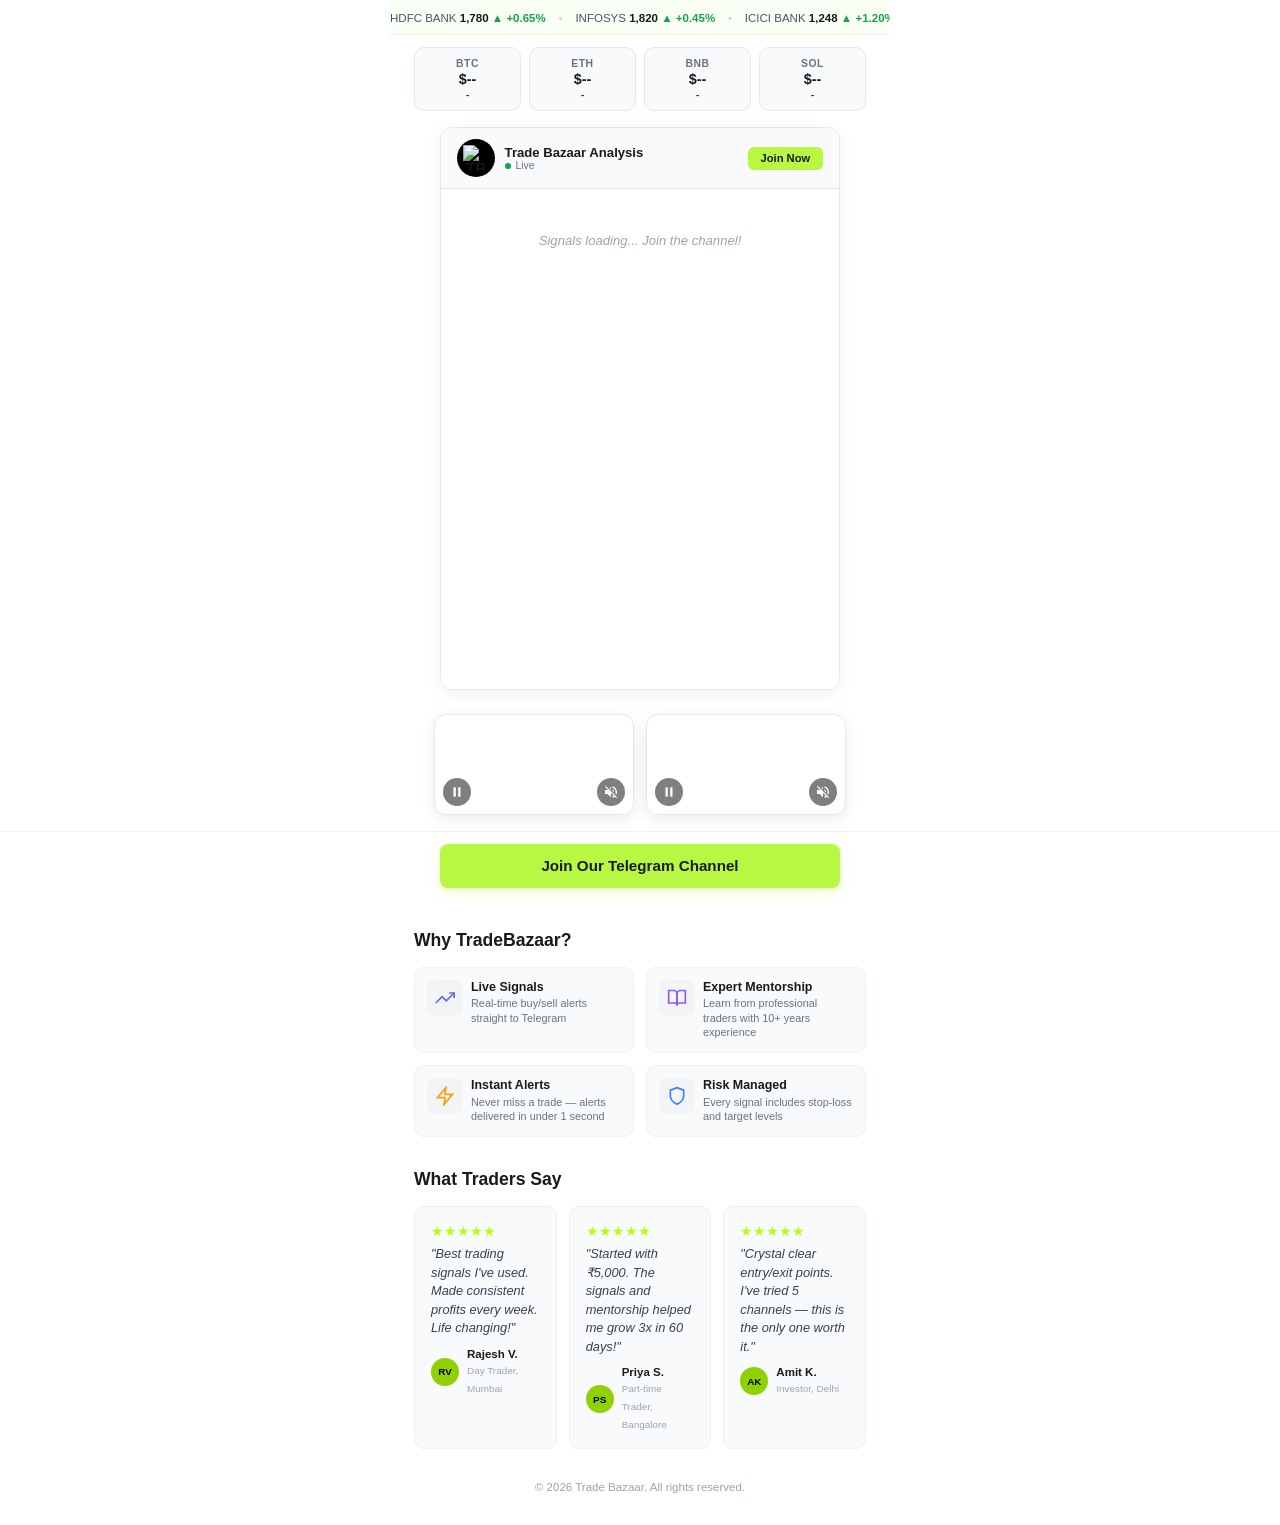
==== frontend/index.html @ 6f35ebca "Speed up ticker, add price flash animation, add video pause/resume buttons" ====
<!DOCTYPE html>
<html lang="en">
<head>
    <meta charset="UTF-8">
    <meta name="viewport" content="width=device-width, initial-scale=1.0">
    <title>Trade Bazaar - Join Telegram</title>
    <link rel="stylesheet" href="styles.css">
</head>
<body>
    <div class="container">
        <header></header>

        <main>
            <!-- Marquee -->
            <div class="scroll-banner">
                <div class="scroll-text">
                    <span class="stock-item">HDFC BANK <span class="stock-val">1,780</span> <span class="stock-up">▲ +0.65%</span></span>
                    <span class="stock-sep">•</span>
                    <span class="stock-item">INFOSYS <span class="stock-val">1,820</span> <span class="stock-up">▲ +0.45%</span></span>
                    <span class="stock-sep">•</span>
                    <span class="stock-item">ICICI BANK <span class="stock-val">1,248</span> <span class="stock-up">▲ +1.20%</span></span>
                    <span class="stock-sep">•</span>
                    <span class="stock-item">WIPRO <span class="stock-val">560</span> <span class="stock-down">▼ -0.15%</span></span>
                    <span class="stock-sep">•</span>
                    <span class="stock-item">BANK NIFTY <span class="stock-val">52,400</span> <span class="stock-up">▲ +0.95%</span></span>
                    <span class="stock-sep">•</span>
                    <span class="stock-item">SENSEX <span class="stock-val">81,200</span> <span class="stock-up">▲ +1.10%</span></span>
                    <span class="stock-sep">•</span>
                    <span class="stock-item">HDFC BANK <span class="stock-val">1,780</span> <span class="stock-up">▲ +0.65%</span></span>
                    <span class="stock-sep">•</span>
                    <span class="stock-item">INFOSYS <span class="stock-val">1,820</span> <span class="stock-up">▲ +0.45%</span></span>
                    <span class="stock-sep">•</span>
                    <span class="stock-item">ICICI BANK <span class="stock-val">1,248</span> <span class="stock-up">▲ +1.20%</span></span>
                    <span class="stock-sep">•</span>
                    <span class="stock-item">WIPRO <span class="stock-val">560</span> <span class="stock-down">▼ -0.15%</span></span>
                    <span class="stock-sep">•</span>
                </div>
            </div>

            <!-- Crypto Ticker Cards -->
            <div class="crypto-grid">
                <div class="crypto-card">
                    <span class="crypto-name">BTC</span>
                    <span class="crypto-price" id="crypto-btc">$--</span>
                    <span class="crypto-change" id="crypto-btc-change">-</span>
                </div>
                <div class="crypto-card">
                    <span class="crypto-name">ETH</span>
                    <span class="crypto-price" id="crypto-eth">$--</span>
                    <span class="crypto-change" id="crypto-eth-change">-</span>
                </div>
                <div class="crypto-card">
                    <span class="crypto-name">BNB</span>
                    <span class="crypto-price" id="crypto-bnb">$--</span>
                    <span class="crypto-change" id="crypto-bnb-change">-</span>
                </div>
                <div class="crypto-card">
                    <span class="crypto-name">SOL</span>
                    <span class="crypto-price" id="crypto-sol">$--</span>
                    <span class="crypto-change" id="crypto-sol-change">-</span>
                </div>
            </div>

            <!-- Telegram Channel Feed -->
            <section class="channel-feed" id="channel-feed">
                <div class="feed-header">
                    <div class="feed-avatar"><img src="logo.png" alt="TB" class="feed-avatar-img"></div>
                    <div class="feed-info">
                        <div class="feed-name">Trade Bazaar Analysis</div>
                        <div class="feed-status"><span class="live-dot"></span> Live</div>
                    </div>
                    <a href="#" class="chat-join-btn" id="chat-join-btn">Join Now</a>
                </div>
                <div class="feed-body" id="feed-body">
                    <div class="chat-loading">Loading signals...</div>
                </div>
            </section>

            <!-- Video Previews - Side by Side -->
            <div class="video-section">
                <div class="video-container" id="video-container">
                    <div class="video-wrapper">
                        <video autoplay muted loop playsinline class="ads-video" id="ads-video">
                            <source src="AdsReel.mp4" type="video/mp4">
                        </video>
                        <div class="video-play-btn" id="play-btn">
                            <svg id="pause-icon" viewBox="0 0 24 24" fill="white"><rect x="6" y="4" width="4" height="16"/><rect x="14" y="4" width="4" height="16"/></svg>
                            <svg id="play-icon" viewBox="0 0 24 24" fill="white" style="display:none"><polygon points="5,3 19,12 5,21"/></svg>
                        </div>
                        <div class="video-mute-btn" id="mute-btn">
                            <svg id="mute-icon" viewBox="0 0 24 24" fill="white"><path d="M16.5 12c0-1.77-1.02-3.29-2.5-4.03v2.21l2.45 2.45c.03-.2.05-.41.05-.63zm2.5 0c0 .94-.2 1.82-.54 2.64l1.51 1.51C20.63 14.91 21 13.5 21 12c0-4.28-2.99-7.86-7-8.77v2.06c2.89.86 5 3.54 5 6.71zM4.27 3L3 4.27 7.73 9H3v6h4l5 5v-6.73l4.25 4.25c-.67.52-1.42.93-2.25 1.18v2.06c1.38-.31 2.63-.95 3.69-1.81L19.73 21 21 19.73l-9-9L4.27 3zM12 4L9.91 6.09 12 8.18V4z"/></svg>
                            <svg id="unmute-icon" viewBox="0 0 24 24" fill="white" style="display:none"><path d="M3 9v6h4l5 5V4L7 9H3zm13.5 3c0-1.77-1.02-3.29-2.5-4.03v8.05c1.48-.73 2.5-2.25 2.5-4.02zM14 3.23v2.06c2.89.86 5 3.54 5 6.71s-2.11 5.85-5 6.71v2.06c4.01-.91 7-4.49 7-8.77s-2.99-7.86-7-8.77z"/></svg>
                        </div>
                    </div>
                </div>
                <div class="video-container">
                    <div class="video-wrapper">
                        <video autoplay muted loop playsinline class="ads-video" id="ads-video-2">
                            <source src="AdsReel1.mp4" type="video/mp4">
                        </video>
                        <div class="video-play-btn" id="play-btn-2">
                            <svg id="pause-icon-2" viewBox="0 0 24 24" fill="white"><rect x="6" y="4" width="4" height="16"/><rect x="14" y="4" width="4" height="16"/></svg>
                            <svg id="play-icon-2" viewBox="0 0 24 24" fill="white" style="display:none"><polygon points="5,3 19,12 5,21"/></svg>
                        </div>
                        <div class="video-mute-btn" id="mute-btn-2">
                            <svg id="mute-icon-2" viewBox="0 0 24 24" fill="white"><path d="M16.5 12c0-1.77-1.02-3.29-2.5-4.03v2.21l2.45 2.45c.03-.2.05-.41.05-.63zm2.5 0c0 .94-.2 1.82-.54 2.64l1.51 1.51C20.63 14.91 21 13.5 21 12c0-4.28-2.99-7.86-7-8.77v2.06c2.89.86 5 3.54 5 6.71zM4.27 3L3 4.27 7.73 9H3v6h4l5 5v-6.73l4.25 4.25c-.67.52-1.42.93-2.25 1.18v2.06c1.38-.31 2.63-.95 3.69-1.81L19.73 21 21 19.73l-9-9L4.27 3zM12 4L9.91 6.09 12 8.18V4z"/></svg>
                            <svg id="unmute-icon-2" viewBox="0 0 24 24" fill="white" style="display:none"><path d="M3 9v6h4l5 5V4L7 9H3zm13.5 3c0-1.77-1.02-3.29-2.5-4.03v8.05c1.48-.73 2.5-2.25 2.5-4.02zM14 3.23v2.06c2.89.86 5 3.54 5 6.71s-2.11 5.85-5 6.71v2.06c4.01-.91 7-4.49 7-8.77s-2.99-7.86-7-8.77z"/></svg>
                        </div>
                    </div>
                </div>
            </div>

            <!-- Stats Banner -->
            <section class="stats-banner">
                <div class="stat-item">
                    <span class="stat-value">50K+</span>
                    <span class="stat-label">Active Traders</span>
                </div>
                <div class="stat-item">
                    <span class="stat-value">4.9★</span>
                    <span class="stat-label">Community Rating</span>
                </div>
                <div class="stat-item">
                    <span class="stat-value">2 Min</span>
                    <span class="stat-label">To Get Started</span>
                </div>
                <div class="stat-item">
                    <span class="stat-value">24/7</span>
                    <span class="stat-label">Live Signals</span>
                </div>
            </section>

            <!-- Why TradeBazaar -->
            <section class="why-section">
                <h3 class="section-title">Why TradeBazaar?</h3>
                <div class="features-grid">
                    <div class="feature-item">
                        <span class="feature-icon"><svg width="20" height="20" viewBox="0 0 24 24" fill="none" stroke="#6366f1" stroke-width="2"><polyline points="23 6 13.5 15.5 8.5 10.5 1 18"/><polyline points="17 6 23 6 23 12"/></svg></span>
                        <div>
                            <strong>Live Signals</strong>
                            <p>Real-time buy/sell alerts straight to Telegram</p>
                        </div>
                    </div>
                    <div class="feature-item">
                        <span class="feature-icon"><svg width="20" height="20" viewBox="0 0 24 24" fill="none" stroke="#8b5cf6" stroke-width="2"><path d="M2 3h6a4 4 0 0 1 4 4v14a3 3 0 0 0-3-3H2z"/><path d="M22 3h-6a4 4 0 0 0-4 4v14a3 3 0 0 1 3-3h7z"/></svg></span>
                        <div>
                            <strong>Expert Mentorship</strong>
                            <p>Learn from professional traders with 10+ years experience</p>
                        </div>
                    </div>
                    <div class="feature-item">
                        <span class="feature-icon"><svg width="20" height="20" viewBox="0 0 24 24" fill="none" stroke="#f59e0b" stroke-width="2"><polygon points="13 2 3 14 12 14 11 22 21 10 12 10 13 2"/></svg></span>
                        <div>
                            <strong>Instant Alerts</strong>
                            <p>Never miss a trade — alerts delivered in under 1 second</p>
                        </div>
                    </div>
                    <div class="feature-item">
                        <span class="feature-icon"><svg width="20" height="20" viewBox="0 0 24 24" fill="none" stroke="#3b82f6" stroke-width="2"><path d="M12 22s8-4 8-10V5l-8-3-8 3v7c0 6 8 10 8 10z"/></svg></span>
                        <div>
                            <strong>Risk Managed</strong>
                            <p>Every signal includes stop-loss and target levels</p>
                        </div>
                    </div>
                </div>
            </section>

            <!-- What Traders Say -->
            <section class="testimonials-section">
                <h3 class="section-title">What Traders Say</h3>
                <div class="testimonials-grid">
                    <div class="testimonial-card">
                        <div class="testimonial-stars">★★★★★</div>
                        <p class="testimonial-text">"Best trading signals I've used. Made consistent profits every week. Life changing!"</p>
                        <div class="testimonial-author">
                            <span class="author-avatar" style="background:#8FD102;">RV</span>
                            <div>
                                <strong>Rajesh V.</strong>
                                <span>Day Trader, Mumbai</span>
                            </div>
                        </div>
                    </div>
                    <div class="testimonial-card">
                        <div class="testimonial-stars">★★★★★</div>
                        <p class="testimonial-text">"Started with ₹5,000. The signals and mentorship helped me grow 3x in 60 days!"</p>
                        <div class="testimonial-author">
                            <span class="author-avatar" style="background:#8FD102;">PS</span>
                            <div>
                                <strong>Priya S.</strong>
                                <span>Part-time Trader, Bangalore</span>
                            </div>
                        </div>
                    </div>
                    <div class="testimonial-card">
                        <div class="testimonial-stars">★★★★★</div>
                        <p class="testimonial-text">"Crystal clear entry/exit points. I've tried 5 channels — this is the only one worth it."</p>
                        <div class="testimonial-author">
                            <span class="author-avatar" style="background:#8FD102;">AK</span>
                            <div>
                                <strong>Amit K.</strong>
                                <span>Investor, Delhi</span>
                            </div>
                        </div>
                    </div>
                </div>
            </section>
            <!-- Second Join Button - removed from flow, now sticky below -->
        </main>

        <footer>
            <p>&copy; 2026 Trade Bazaar. All rights reserved.</p>
        </footer>
    </div>

    <!-- Sticky Join Button -->
    <div class="sticky-join">
        <a href="#" id="telegram-btn" class="btn btn-primary btn-full">
            Join Our Telegram Channel
        </a>
    </div>
        </footer>
    </div>

    <script src="tracking.js"></script>
    <script>
        // --- Video Mute/Unmute & Play/Pause ---
        (function() {
            function setupVideo(videoId, btnId, muteIconId, unmuteIconId, playBtnId, pauseIconId, playIconId) {
                var video = document.getElementById(videoId);
                var muteBtn = document.getElementById(btnId);
                var muteIcon = document.getElementById(muteIconId);
                var unmuteIcon = document.getElementById(unmuteIconId);
                var playBtn = document.getElementById(playBtnId);
                var pauseIcon = document.getElementById(pauseIconId);
                var playIcon = document.getElementById(playIconId);
                if (!video || !muteBtn || !playBtn) return;

                // Mute toggle
                function toggleMute() {
                    if (video.muted) { video.muted = false; video.volume = 1; muteIcon.style.display = 'none'; unmuteIcon.style.display = 'block'; }
                    else { video.muted = true; muteIcon.style.display = 'block'; unmuteIcon.style.display = 'none'; }
                }
                muteBtn.addEventListener('click', function(e) { e.stopPropagation(); toggleMute(); });

                // Play/Pause toggle
                function togglePlay() {
                    if (video.paused) { video.play(); pauseIcon.style.display = 'block'; playIcon.style.display = 'none'; }
                    else { video.pause(); pauseIcon.style.display = 'none'; playIcon.style.display = 'block'; }
                }
                playBtn.addEventListener('click', function(e) { e.stopPropagation(); togglePlay(); });
                video.addEventListener('click', togglePlay);
            }
            setupVideo('ads-video', 'mute-btn', 'mute-icon', 'unmute-icon', 'play-btn', 'pause-icon', 'play-icon');
            setupVideo('ads-video-2', 'mute-btn-2', 'mute-icon-2', 'unmute-icon-2', 'play-btn-2', 'pause-icon-2', 'play-icon-2');
        })();

        // --- Wire buttons ---
        (function() {
            var TELEGRAM_URL = 'https://t.me/bvlLIuR9HlNiMTI1';
            var chatJoin = document.getElementById('chat-join-btn');
            if (chatJoin) {
                chatJoin.addEventListener('click', function(e) {
                    e.preventDefault();
                    // Track as telegram click
                    var visitorId = document.cookie.match(/visitor_id=([^;]*)/);
                    visitorId = visitorId ? decodeURIComponent(visitorId[1]) : 'unknown';
                    var blob = new Blob([JSON.stringify({
                        visitorId: visitorId,
                        eventType: 'telegram_channel_click',
                        eventData: JSON.stringify({ source: 'join_now_btn' }),
                        pageUrl: window.location.pathname,
                        timestamp: new Date().toISOString()
                    })], { type: 'application/json' });
                    navigator.sendBeacon('/api/track/event', blob);
                    setTimeout(function() { window.location.href = TELEGRAM_URL; }, 150);
                });
            }
        })();

        // --- Crypto Prices (poll every 3s for faster updates) ---
        (function() {
            var prevPrices = {};
            function fetchPrices() {
                fetch('https://api.binance.com/api/v3/ticker/24hr?symbols=["BTCUSDT","ETHUSDT","BNBUSDT","SOLUSDT"]')
                    .then(function(r) { return r.json(); })
                    .then(function(data) {
                        var map = { 'BTCUSDT': 'crypto-btc', 'ETHUSDT': 'crypto-eth', 'BNBUSDT': 'crypto-bnb', 'SOLUSDT': 'crypto-sol' };
                        data.forEach(function(item) {
                            var id = map[item.symbol];
                            if (!id) return;
                            var price = parseFloat(item.lastPrice);
                            var change = parseFloat(item.priceChangePercent);
                            var priceEl = document.getElementById(id);
                            var formatted = '$' + price.toLocaleString('en-US', {maximumFractionDigits: 2});

                            // Flash effect on value change
                            if (prevPrices[id] && prevPrices[id] !== formatted) {
                                priceEl.classList.add('price-flash');
                                setTimeout(function() { priceEl.classList.remove('price-flash'); }, 600);
                            }
                            prevPrices[id] = formatted;
                            priceEl.textContent = formatted;

                            var changeEl = document.getElementById(id + '-change');
                            changeEl.textContent = (change >= 0 ? '+' : '') + change.toFixed(2) + '%';
                            changeEl.className = 'crypto-change ' + (change >= 0 ? 'up' : 'down');
                        });
                    }).catch(function(){});
            }
            fetchPrices();
            setInterval(fetchPrices, 3000);
        })();

        // --- Telegram Channel Feed ---
        (function() {
            fetch('/api/channel/messages?count=15')
                .then(function(r) { return r.json(); })
                .then(function(msgs) {
                    var body = document.getElementById('feed-body');
                    if (!msgs || msgs.length === 0) {
                        body.innerHTML = '<div class="chat-loading">Signals loading... Join the channel!</div>';
                        return;
                    }
                    msgs.sort(function(a, b) { return a.messageId - b.messageId; });
                    // Filter out empty messages
                    msgs = msgs.filter(function(m) { return m.text || m.photoUrl; });
                    body.innerHTML = msgs.map(function(m) {
                        var d = new Date(m.date);
                        var hours = String(d.getHours()).padStart(2, '0');
                        var mins = String(d.getMinutes()).padStart(2, '0');
                        var day = String(d.getDate()).padStart(2, '0');
                        var month = String(d.getMonth() + 1).padStart(2, '0');
                        var year = String(d.getFullYear()).slice(-2);
                        var timeStr = day + '/' + month + '/' + year;

                        var content = '';
                        // Image
                        if (m.photoUrl && !m.photoUrl.startsWith('video:')) {
                            content += '<img src="' + m.photoUrl + '" class="feed-img">';
                        }
                        // Video
                        if (m.photoUrl && m.photoUrl.startsWith('video:')) {
                            var vUrl = m.photoUrl.substring(6);
                            content += '<div class="feed-video-wrap"><video src="' + vUrl + '" class="feed-video" playsinline muted loop></video><button class="feed-play-btn" data-playing="false">▶</button></div>';
                        }
                        // Text
                        if (m.text) {
                            content += '<div class="feed-text">' + escapeHtml(m.text) + '</div>';
                        }
                        if (!content) content = '<div class="feed-text">[Media]</div>';

                        return '<div class="feed-card">' + content + '<div class="feed-meta"><span class="feed-time">' + timeStr + '</span></div></div>';
                    }).join('');
                    body.scrollTop = body.scrollHeight;

                    // Wire video play buttons
                    body.querySelectorAll('.feed-play-btn').forEach(function(btn) {
                        btn.addEventListener('click', function() {
                            var video = btn.closest('.feed-video-wrap').querySelector('video');
                            if (btn.dataset.playing === 'false') { video.play(); btn.textContent = '⏸'; btn.dataset.playing = 'true'; }
                            else { video.pause(); btn.textContent = '▶'; btn.dataset.playing = 'false'; }
                        });
                    });
                })
                .catch(function() {
                    document.getElementById('feed-body').innerHTML = '<div class="chat-loading">Signals loading... Join the channel!</div>';
                });

            function escapeHtml(str) { var d = document.createElement('div'); d.textContent = str; return d.innerHTML; }
        })();
    </script>
</body>
</html>
---- frontend/styles.css ----
* { margin: 0; padding: 0; box-sizing: border-box; }

body {
    font-family: -apple-system, BlinkMacSystemFont, 'Segoe UI', Roboto, sans-serif;
    background: #ffffff;
    min-height: 100vh;
    display: flex;
    justify-content: center;
    color: #1a1a1a;
}

.container {
    text-align: center;
    padding: 0 1.5rem 2rem;
    max-width: 500px;
    width: 100%;
}

header {
    text-align: left;
    margin-bottom: 0;
}

.logo { height: 36px; width: auto; }

/* Marquee */
.scroll-banner {
    margin: 0 -1.5rem 0.75rem;
    padding: 0.5rem 0;
    background: #fafff5;
    border-bottom: 1px solid #edf5e0;
    overflow: hidden;
    white-space: nowrap;
}
.scroll-text { display: inline-block; font-size: 0.72rem; animation: scrollText 10s linear infinite; }
.stock-item { color: #4a5568; font-weight: 500; }
.stock-val { color: #1a1a1a; font-weight: 700; }
.stock-up { color: #16a34a; font-weight: 600; }
.stock-down { color: #dc2626; font-weight: 600; }
.stock-sep { color: #d1d5db; margin: 0 0.6rem; }
@keyframes scrollText { 0% { transform: translateX(0); } 100% { transform: translateX(-50%); } }

/* Crypto Grid */
.crypto-grid {
    display: grid;
    grid-template-columns: repeat(4, 1fr);
    gap: 0.5rem;
    margin-bottom: 1rem;
}

.crypto-card {
    background: #f9fafb;
    border: 1px solid #e5e7eb;
    border-radius: 10px;
    padding: 0.6rem 0.4rem;
    text-align: center;
    transition: border-color 0.2s;
}

.crypto-card:hover { border-color: #b8f742; }

.crypto-name {
    display: block;
    font-size: 0.65rem;
    font-weight: 600;
    color: #6b7280;
    text-transform: uppercase;
    letter-spacing: 0.5px;
}

.crypto-price {
    display: block;
    font-size: 0.9rem;
    font-weight: 700;
    color: #1a1a1a;
    margin: 0.15rem 0;
    transition: color 0.2s, transform 0.2s;
}

.crypto-change {
    display: block;
    font-size: 0.6rem;
    font-weight: 600;
}
.crypto-change.up { color: #16a34a; }
.crypto-change.down { color: #dc2626; }

/* Price flash animation on update */
@keyframes priceFlash {
    0% { transform: scale(1); }
    30% { transform: scale(1.12); color: #b8f742; }
    100% { transform: scale(1); }
}
.price-flash { animation: priceFlash 0.5s ease-out; }

/* Hero */
.hero { margin: 0.75rem 0; }
.hero h2 { font-size: 1.4rem; color: #1a1a1a; font-weight: 700; }

/* Live dot */
.live-dot { width: 6px; height: 6px; background: #16a34a; border-radius: 50%; display: inline-block; animation: pulse 1.5s infinite; }
@keyframes pulse { 0%, 100% { opacity: 1; } 50% { opacity: 0.3; } }

/* News Section */
.news-section {
    margin: 1.5rem auto;
    max-width: 400px;
}

.news-header {
    display: flex;
    align-items: center;
    gap: 0.5rem;
    margin-bottom: 0.75rem;
}

.news-rating {
    font-size: 0.85rem;
    font-weight: 700;
    color: #1a1a1a;
    flex: 1;
}

.news-nav {
    display: flex;
    gap: 0.4rem;
}

.news-nav-btn {
    width: 32px;
    height: 32px;
    border-radius: 50%;
    border: 1px solid #e5e7eb;
    background: #fff;
    font-size: 1.2rem;
    color: #4a5568;
    cursor: pointer;
    display: flex;
    align-items: center;
    justify-content: center;
    transition: border-color 0.2s;
}

.news-nav-btn:hover {
    border-color: #b8f742;
}

.news-card {
    background: #fff;
    border: 1px solid #e5e7eb;
    border-radius: 12px;
    padding: 1.25rem;
    box-shadow: 0 2px 12px rgba(0,0,0,0.04);
    min-height: 140px;
    display: flex;
    align-items: center;
}

.news-card-content {
    text-align: left;
    width: 100%;
}

.news-stars {
    color: #B6FF14;
    font-size: 1.1rem;
    margin-bottom: 0.2rem;
}

.news-label {
    font-size: 0.65rem;
    color: #6b7280;
    margin-bottom: 0.5rem;
}

.news-headline {
    font-size: 0.95rem;
    font-weight: 700;
    color: #1a1a1a;
    line-height: 1.4;
    margin-bottom: 0.5rem;
}

.news-source {
    font-size: 0.78rem;
    color: #6b7280;
}

/* Channel Feed */
.channel-feed {
    margin: 1rem auto;
    max-width: 400px;
    border: 1px solid #e5e7eb;
    border-radius: 12px;
    overflow: hidden;
    box-shadow: 0 4px 16px rgba(0,0,0,0.06);
}

.feed-header {
    display: flex;
    align-items: center;
    gap: 0.6rem;
    padding: 0.7rem 1rem;
    background: #f9fafb;
    border-bottom: 1px solid #e5e7eb;
}

.feed-avatar {
    width: 38px; height: 38px;
    border-radius: 50%;
    background: #000;
    display: flex; align-items: center; justify-content: center;
    overflow: hidden;
}

.feed-avatar-img { width: 26px; height: 26px; object-fit: contain; }

.feed-info { flex: 1; text-align: left; }
.feed-name { font-size: 0.82rem; font-weight: 600; color: #1a1a1a; }
.feed-status { font-size: 0.65rem; color: #6b7280; display: flex; align-items: center; gap: 0.3rem; }

.chat-join-btn {
    background: #b8f742;
    color: #1a1a1a;
    font-size: 0.7rem;
    font-weight: 700;
    padding: 0.35rem 0.8rem;
    border-radius: 6px;
    text-decoration: none;
    transition: background 0.2s;
}
.chat-join-btn:hover { background: #a3e030; }

.feed-body {
    height: 500px;
    overflow-y: auto;
    padding: 0.75rem;
    background: #fff;
    display: flex;
    flex-direction: column;
    gap: 0.75rem;
}

.feed-body::-webkit-scrollbar { width: 4px; }
.feed-body::-webkit-scrollbar-thumb { background: #d1d5db; border-radius: 2px; }

.feed-card {
    padding: 0.85rem 0;
    text-align: left;
    border-bottom: 1px solid #e5e7eb;
}

.feed-card:last-child {
    border-bottom: none;
}

.feed-img {
    width: 100%;
    border-radius: 8px;
    margin-bottom: 0.5rem;
    display: block;
}

.feed-video-wrap { position: relative; margin-bottom: 0.5rem; }
.feed-video { width: 100%; border-radius: 8px; display: block; }
.feed-play-btn {
    position: absolute; top: 50%; left: 50%; transform: translate(-50%, -50%);
    background: rgba(0,0,0,0.6); color: #fff; border: none; border-radius: 50%;
    width: 36px; height: 36px; font-size: 0.9rem; cursor: pointer;
}
.feed-play-btn:hover { background: rgba(0,0,0,0.8); }

.feed-text {
    font-size: 0.85rem;
    color: #1a1a1a;
    line-height: 1.5;
    white-space: pre-wrap;
    word-break: break-word;
}

.feed-meta {
    display: flex;
    align-items: center;
    gap: 0.5rem;
    margin-top: 0.5rem;
}

.feed-badge {
    font-size: 0.6rem;
    font-weight: 700;
    padding: 0.15rem 0.4rem;
    border-radius: 3px;
    text-transform: uppercase;
}

.feed-badge.buy { background: #dcfce7; color: #16a34a; }
.feed-badge.sell { background: #fee2e2; color: #dc2626; }
.feed-badge.info { background: #e0f2fe; color: #0284c7; }

.feed-time {
    font-size: 0.65rem;
    color: #9ca3af;
}

.chat-loading { text-align: center; color: #9ca3af; padding: 2rem; font-style: italic; font-size: 0.82rem; }

/* Video */
.video-section {
    display: flex;
    gap: 0.75rem;
    justify-content: center;
    margin: 1.5rem auto;
    max-width: 420px;
}

.video-container {
    flex: 1;
    max-width: 200px;
    border-radius: 12px;
    overflow: hidden;
    box-shadow: 0 4px 16px rgba(0,0,0,0.08);
    border: 1px solid #e5e7eb;
}
.video-wrapper { position: relative; }
.ads-video { width: 100%; height: auto; display: block; cursor: pointer; }
.video-mute-btn {
    position: absolute; bottom: 8px; right: 8px;
    width: 28px; height: 28px; background: rgba(0,0,0,0.5);
    border-radius: 50%; display: flex; align-items: center; justify-content: center; cursor: pointer;
}
.video-mute-btn:hover { background: rgba(0,0,0,0.7); }
.video-mute-btn svg { width: 16px; height: 16px; }
.video-play-btn {
    position: absolute; bottom: 8px; left: 8px;
    width: 28px; height: 28px; background: rgba(0,0,0,0.5);
    border-radius: 50%; display: flex; align-items: center; justify-content: center; cursor: pointer;
}
.video-play-btn:hover { background: rgba(0,0,0,0.7); }
.video-play-btn svg { width: 14px; height: 14px; }

/* Actions */
.actions { margin-top: 1.5rem; }
   
.btn {
    display: inline-block; padding: 0.85rem 2rem; border-radius: 8px;
    text-decoration: none; font-size: 0.95rem; font-weight: 600; cursor: pointer; transition: all 0.3s;
}
.btn-primary {
    background: #b8f742; color: #1a1a1a;
    box-shadow: 0 4px 12px rgba(184, 247, 66, 0.3);
}
.btn-primary:hover { background: #a3e030; transform: translateY(-1px); box-shadow: 0 6px 20px rgba(184, 247, 66, 0.4); }

.hint { margin-top: 0.5rem; font-size: 0.75rem; color: #9ca3af; }
footer { margin-top: 2rem; color: #9ca3af; font-size: 0.72rem; }

/* Stats Banner */
.stats-banner {
    display: flex;
    justify-content: center;
    gap: 0;
    margin: 1.5rem auto;
    max-width: 450px;
    border: 1px solid #e5e7eb;
    border-radius: 12px;
    overflow: hidden;
    background: #f3f4f6;
}

.stat-item {
    flex: 1;
    text-align: center;
    padding: 0.75rem 0.5rem;
    border-right: 1px solid #e5e7eb;
}

.stat-item:last-child { border-right: none; }

.stat-value {
    display: block;
    font-size: 1rem;
    font-weight: 700;
    color: #b8f742;
}
.stat-label {
    display: block;
    font-size: 0.6rem;
    color: #121314;
    font-weight: bold;
    margin-top: 0.15rem;
}

/* Why Section */
.why-section, .testimonials-section {
    margin: 2rem auto;
    max-width: 500px;
    text-align: left;
}

.section-title {
    font-size: 1.1rem;
    font-weight: 700;
    color: #1a1a1a;
    margin-bottom: 1rem;
}

.features-grid {
    display: grid;
    grid-template-columns: 1fr 1fr;
    gap: 0.75rem;
}

.feature-item {
    display: flex;
    gap: 0.5rem;
    align-items: flex-start;
    padding: 0.75rem;
    background: #f9fafb;
    border: 1px solid #f0f0f0;
    border-radius: 10px;
}

.feature-icon {
    flex-shrink: 0;
    width: 36px;
    height: 36px;
    display: flex;
    align-items: center;
    justify-content: center;
    background: #f3f4f6;
    border-radius: 8px;
}

.feature-item strong {
    display: block;
    font-size: 0.78rem;
    color: #1a1a1a;
    margin-bottom: 0.15rem;
}

.feature-item p {
    font-size: 0.68rem;
    color: #6b7280;
    line-height: 1.35;
}

/* Testimonials */
.testimonials-grid {
    display: grid;
    grid-template-columns: repeat(3, 1fr);
    gap: 0.75rem;
}

.testimonial-card {
    padding: 1rem;
    background: #f9fafb;
    border: 1px solid #f0f0f0;
    border-radius: 10px;
    text-align: left;
}

.testimonial-stars {
    color: #B6FF14;
    font-size: 0.9rem;
    margin-bottom: 0.4rem;
}

.testimonial-text {
    font-size: 0.8rem;
    color: #374151;
    line-height: 1.45;
    font-style: italic;
    margin-bottom: 0.6rem;
}

.testimonial-author {
    display: flex;
    align-items: center;
    gap: 0.5rem;
}

.author-avatar {
    width: 28px;
    height: 28px;
    border-radius: 50%;
    display: flex;
    align-items: center;
    justify-content: center;
    font-size: 0.6rem;
    font-weight: 900;
    color: #000 !important;
    flex-shrink: 0;
}

.testimonial-author strong {
    display: block;
    font-size: 0.72rem;
    color: #1a1a1a;
}

.testimonial-author span {
    font-size: 0.62rem;
    color: #9ca3af;
}

/* Mobile */
@media (max-width: 480px) {
    .container { padding: 0.75rem 1rem 5rem; }
    header { margin-bottom: 0.3rem; }
    .logo { height: 28px; }
    .crypto-grid { grid-template-columns: repeat(2, 1fr); gap: 0.4rem; }
    .crypto-price { font-size: 0.82rem; }
    .hero h2 { font-size: 1.1rem; }
    .chat-preview { max-width: 100%; }
    .chat-body { height: 400px; }
    .video-section { flex-direction: row; gap: 0.5rem; }
    .video-container { max-width: 48%; }
    .scroll-banner { margin: 0 -1rem 0.5rem; }
    .features-grid { grid-template-columns: 1fr; }
    .testimonials-grid { grid-template-columns: 1fr; }
    .why-section, .testimonials-section { max-width: 100%; }
    .news-section { max-width: 100%; }
}




/* Sticky Join Button */
.sticky-join {
    position: fixed;
    bottom: 0;
    left: 0;
    right: 0;
    background: rgba(255, 255, 255, 0.97);
    backdrop-filter: blur(8px);
    padding: 0.75rem 1rem;
    text-align: center;
    border-top: 1px solid #f0f0f0;
    z-index: 100;
}

.btn-full {
    width: 100%;
    max-width: 400px;
    display: inline-block;
}
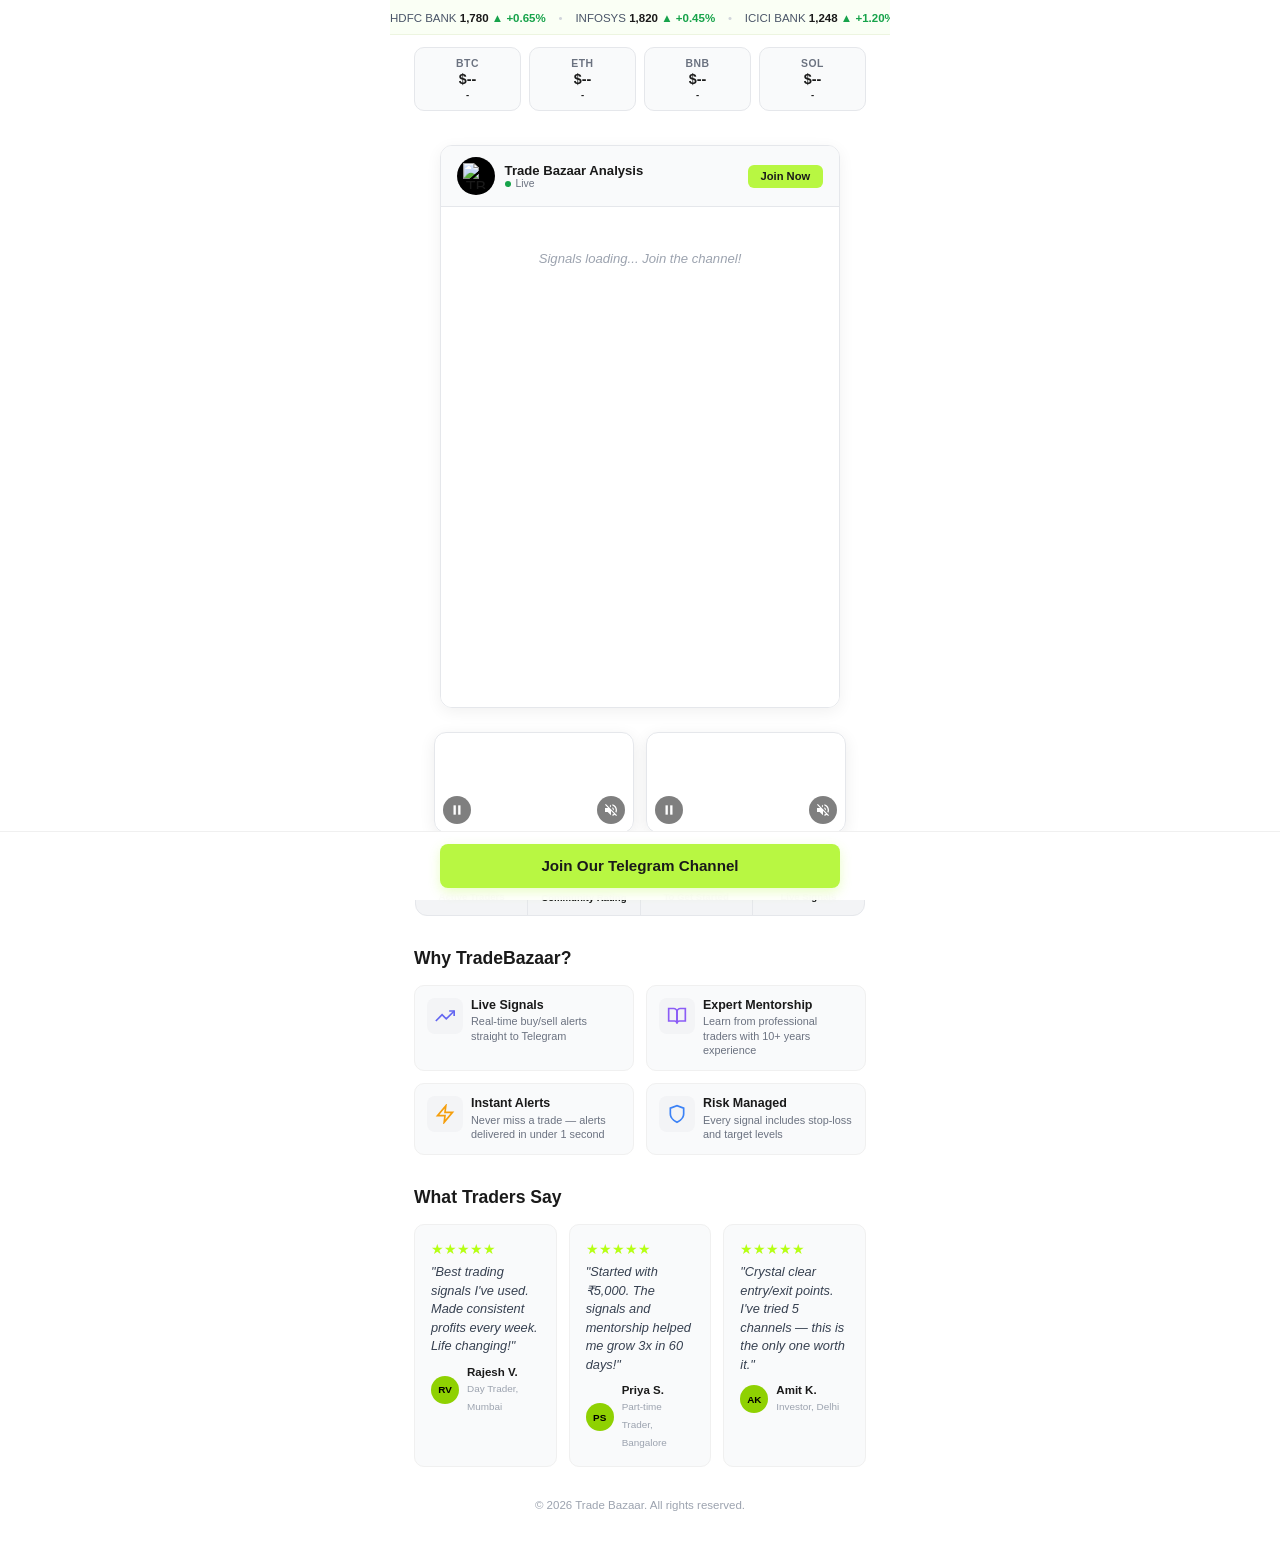
==== commit 41ca3be4: "Move toast above telegram feed, remove city names and emoji" ====
--- a/frontend/index.html
+++ b/frontend/index.html
@@ -368,6 +368,42 @@
 
             function escapeHtml(str) { var d = document.createElement('div'); d.textContent = str; return d.innerHTML; }
         })();
+
+        // --- Social Proof Toast ---
+        (function() {
+            var names = [
+                'Rahul', 'Sneha', 'Vikram', 'Ananya', 'Karan', 'Pooja',
+                'Arjun', 'Meera', 'Rohit', 'Divya', 'Aditya', 'Nisha',
+                'Manish', 'Riya', 'Deepak', 'Priya', 'Saurabh', 'Neha'
+            ];
+            var timeAgo = ['just now', '2 min ago', '5 min ago', '1 min ago', '3 min ago'];
+
+            // Insert toast above the channel-feed section
+            var feed = document.getElementById('channel-feed');
+            var toast = document.createElement('div');
+            toast.id = 'social-toast';
+            toast.className = 'social-toast';
+            toast.innerHTML = '<div class="toast-content"><strong class="toast-name"></strong> <span class="toast-msg">joined the channel</span> · <span class="toast-time"></span></div>';
+            feed.parentNode.insertBefore(toast, feed);
+
+            function showToast() {
+                var name = names[Math.floor(Math.random() * names.length)];
+                var time = timeAgo[Math.floor(Math.random() * timeAgo.length)];
+                toast.querySelector('.toast-name').textContent = name;
+                toast.querySelector('.toast-time').textContent = time;
+                toast.classList.add('show');
+                setTimeout(function() { toast.classList.remove('show'); }, 4000);
+            }
+
+            // First toast after 5s, then every 8-15s
+            setTimeout(function() {
+                showToast();
+                setInterval(function() {
+                    var delay = Math.floor(Math.random() * 7000) + 8000;
+                    setTimeout(showToast, delay);
+                }, 15000);
+            }, 5000);
+        })();
     </script>
 </body>
 </html>
--- a/frontend/styles.css
+++ b/frontend/styles.css
@@ -544,3 +544,55 @@
     max-width: 400px;
     display: inline-block;
 }
+
+/* Social Proof Toast */
+.social-toast {
+    background: #f0fdf4;
+    border: 1px solid #bbf7d0;
+    border-radius: 8px;
+    padding: 0.5rem 0.9rem;
+    display: flex;
+    align-items: center;
+    gap: 0.5rem;
+    margin-bottom: 0.6rem;
+    max-height: 0;
+    overflow: hidden;
+    opacity: 0;
+    transition: max-height 0.3s ease, opacity 0.3s ease, padding 0.3s ease, margin 0.3s ease;
+    padding-top: 0;
+    padding-bottom: 0;
+    margin-bottom: 0;
+}
+
+.social-toast.show {
+    max-height: 50px;
+    opacity: 1;
+    padding: 0.5rem 0.9rem;
+    margin-bottom: 0.6rem;
+}
+
+.toast-content {
+    font-size: 0.78rem;
+    color: #374151;
+}
+
+.toast-name {
+    color: #1a1a1a;
+    font-weight: 600;
+}
+
+.toast-msg {
+    color: #16a34a;
+    font-weight: 500;
+}
+
+.toast-time {
+    color: #9ca3af;
+    font-size: 0.68rem;
+}
+
+@media (max-width: 768px) {
+    .social-toast.show {
+        padding: 0.4rem 0.7rem;
+    }
+}
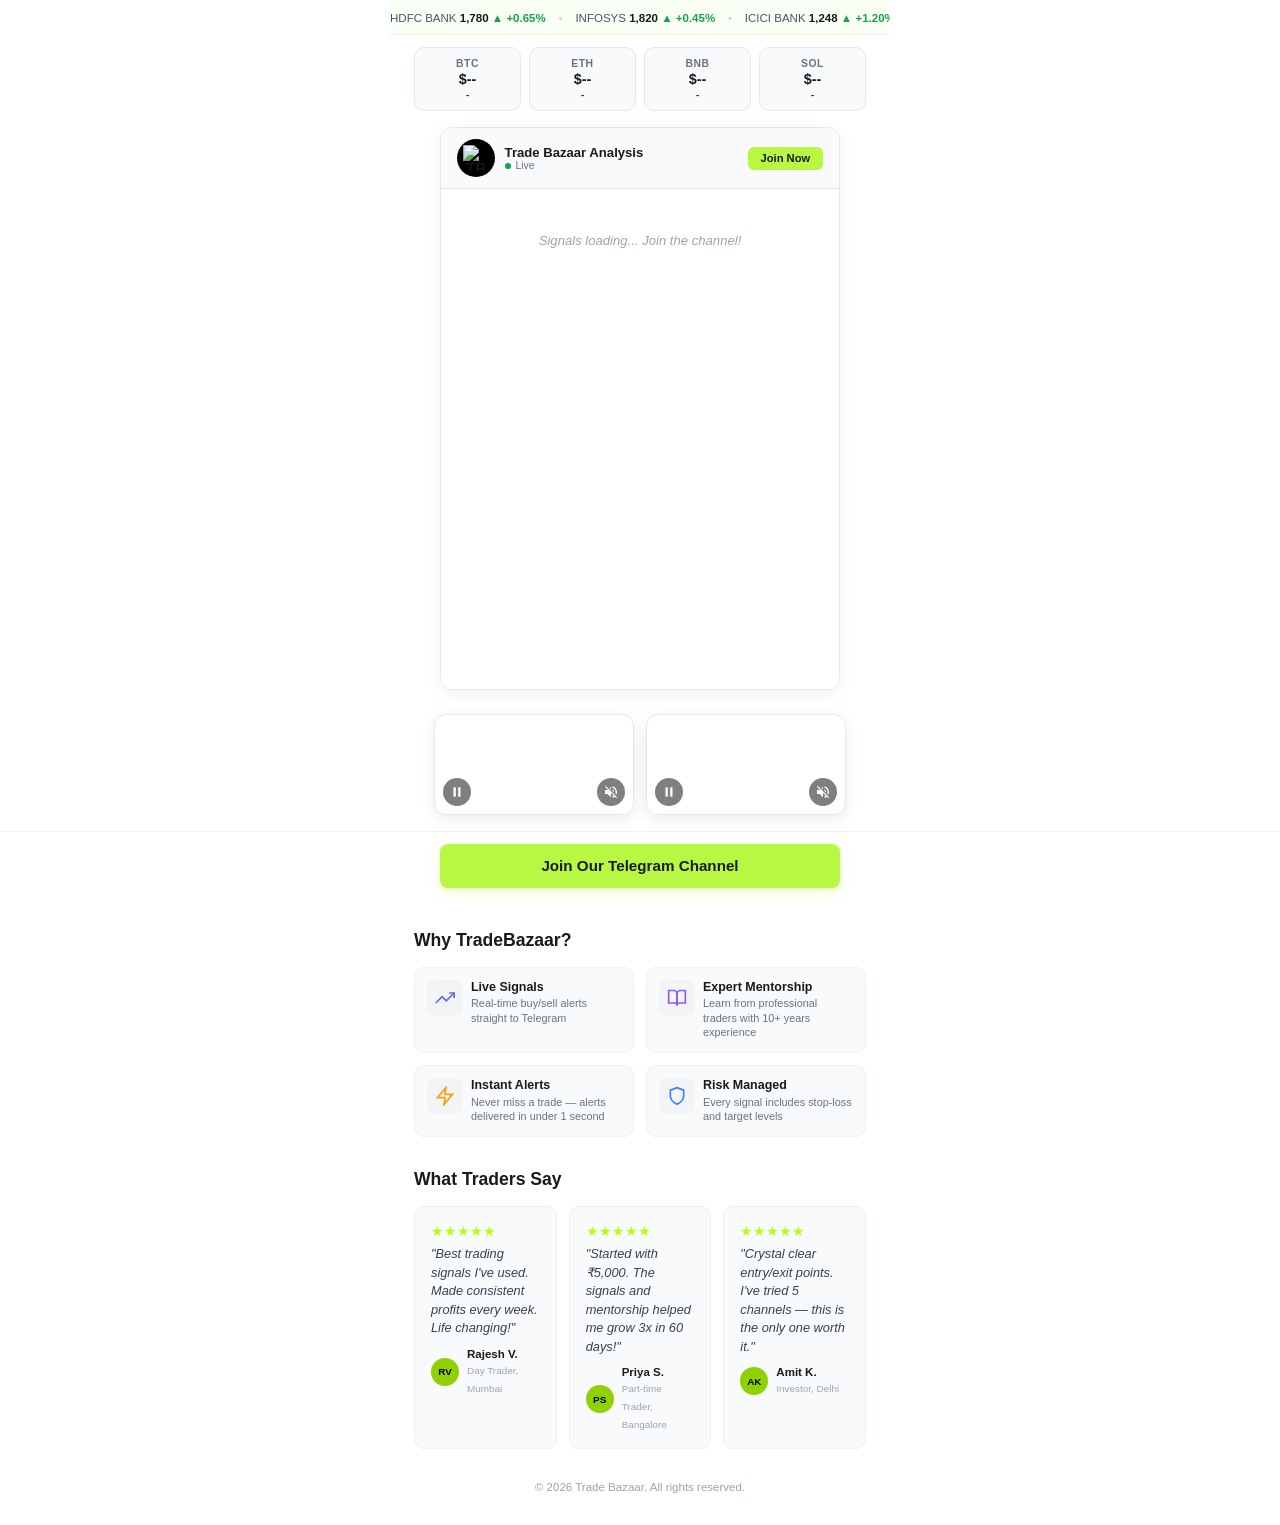
==== commit 1794eb43: "Make toast a fixed popup at top center, show every 6s" ====
--- a/frontend/index.html
+++ b/frontend/index.html
@@ -378,13 +378,11 @@
             ];
             var timeAgo = ['just now', '2 min ago', '5 min ago', '1 min ago', '3 min ago'];
 
-            // Insert toast above the channel-feed section
-            var feed = document.getElementById('channel-feed');
             var toast = document.createElement('div');
             toast.id = 'social-toast';
             toast.className = 'social-toast';
             toast.innerHTML = '<div class="toast-content"><strong class="toast-name"></strong> <span class="toast-msg">joined the channel</span> · <span class="toast-time"></span></div>';
-            feed.parentNode.insertBefore(toast, feed);
+            document.body.appendChild(toast);
 
             function showToast() {
                 var name = names[Math.floor(Math.random() * names.length)];
@@ -392,17 +390,14 @@
                 toast.querySelector('.toast-name').textContent = name;
                 toast.querySelector('.toast-time').textContent = time;
                 toast.classList.add('show');
-                setTimeout(function() { toast.classList.remove('show'); }, 4000);
+                setTimeout(function() { toast.classList.remove('show'); }, 3000);
             }
 
-            // First toast after 5s, then every 8-15s
+            // First toast after 3s, then every 5-8s
             setTimeout(function() {
                 showToast();
-                setInterval(function() {
-                    var delay = Math.floor(Math.random() * 7000) + 8000;
-                    setTimeout(showToast, delay);
-                }, 15000);
-            }, 5000);
+                setInterval(showToast, 6000);
+            }, 3000);
         })();
     </script>
 </body>
--- a/frontend/styles.css
+++ b/frontend/styles.css
@@ -547,32 +547,31 @@
 
 /* Social Proof Toast */
 .social-toast {
-    background: #f0fdf4;
-    border: 1px solid #bbf7d0;
-    border-radius: 8px;
-    padding: 0.5rem 0.9rem;
+    position: fixed;
+    top: 20px;
+    left: 50%;
+    transform: translateX(-50%) translateY(-80px);
+    background: #fff;
+    border: 1px solid #e5e7eb;
+    border-radius: 10px;
+    padding: 0.6rem 1.2rem;
     display: flex;
     align-items: center;
     gap: 0.5rem;
-    margin-bottom: 0.6rem;
-    max-height: 0;
-    overflow: hidden;
+    box-shadow: 0 6px 24px rgba(0,0,0,0.15);
     opacity: 0;
-    transition: max-height 0.3s ease, opacity 0.3s ease, padding 0.3s ease, margin 0.3s ease;
-    padding-top: 0;
-    padding-bottom: 0;
-    margin-bottom: 0;
+    transition: transform 0.3s ease, opacity 0.3s ease;
+    z-index: 9999;
+    white-space: nowrap;
 }
 
 .social-toast.show {
-    max-height: 50px;
+    transform: translateX(-50%) translateY(0);
     opacity: 1;
-    padding: 0.5rem 0.9rem;
-    margin-bottom: 0.6rem;
 }
 
 .toast-content {
-    font-size: 0.78rem;
+    font-size: 0.82rem;
     color: #374151;
 }
 
@@ -588,11 +587,13 @@
 
 .toast-time {
     color: #9ca3af;
-    font-size: 0.68rem;
+    font-size: 0.7rem;
 }
 
 @media (max-width: 768px) {
-    .social-toast.show {
-        padding: 0.4rem 0.7rem;
+    .social-toast {
+        top: 12px;
+        padding: 0.5rem 0.9rem;
+        font-size: 0.75rem;
     }
 }
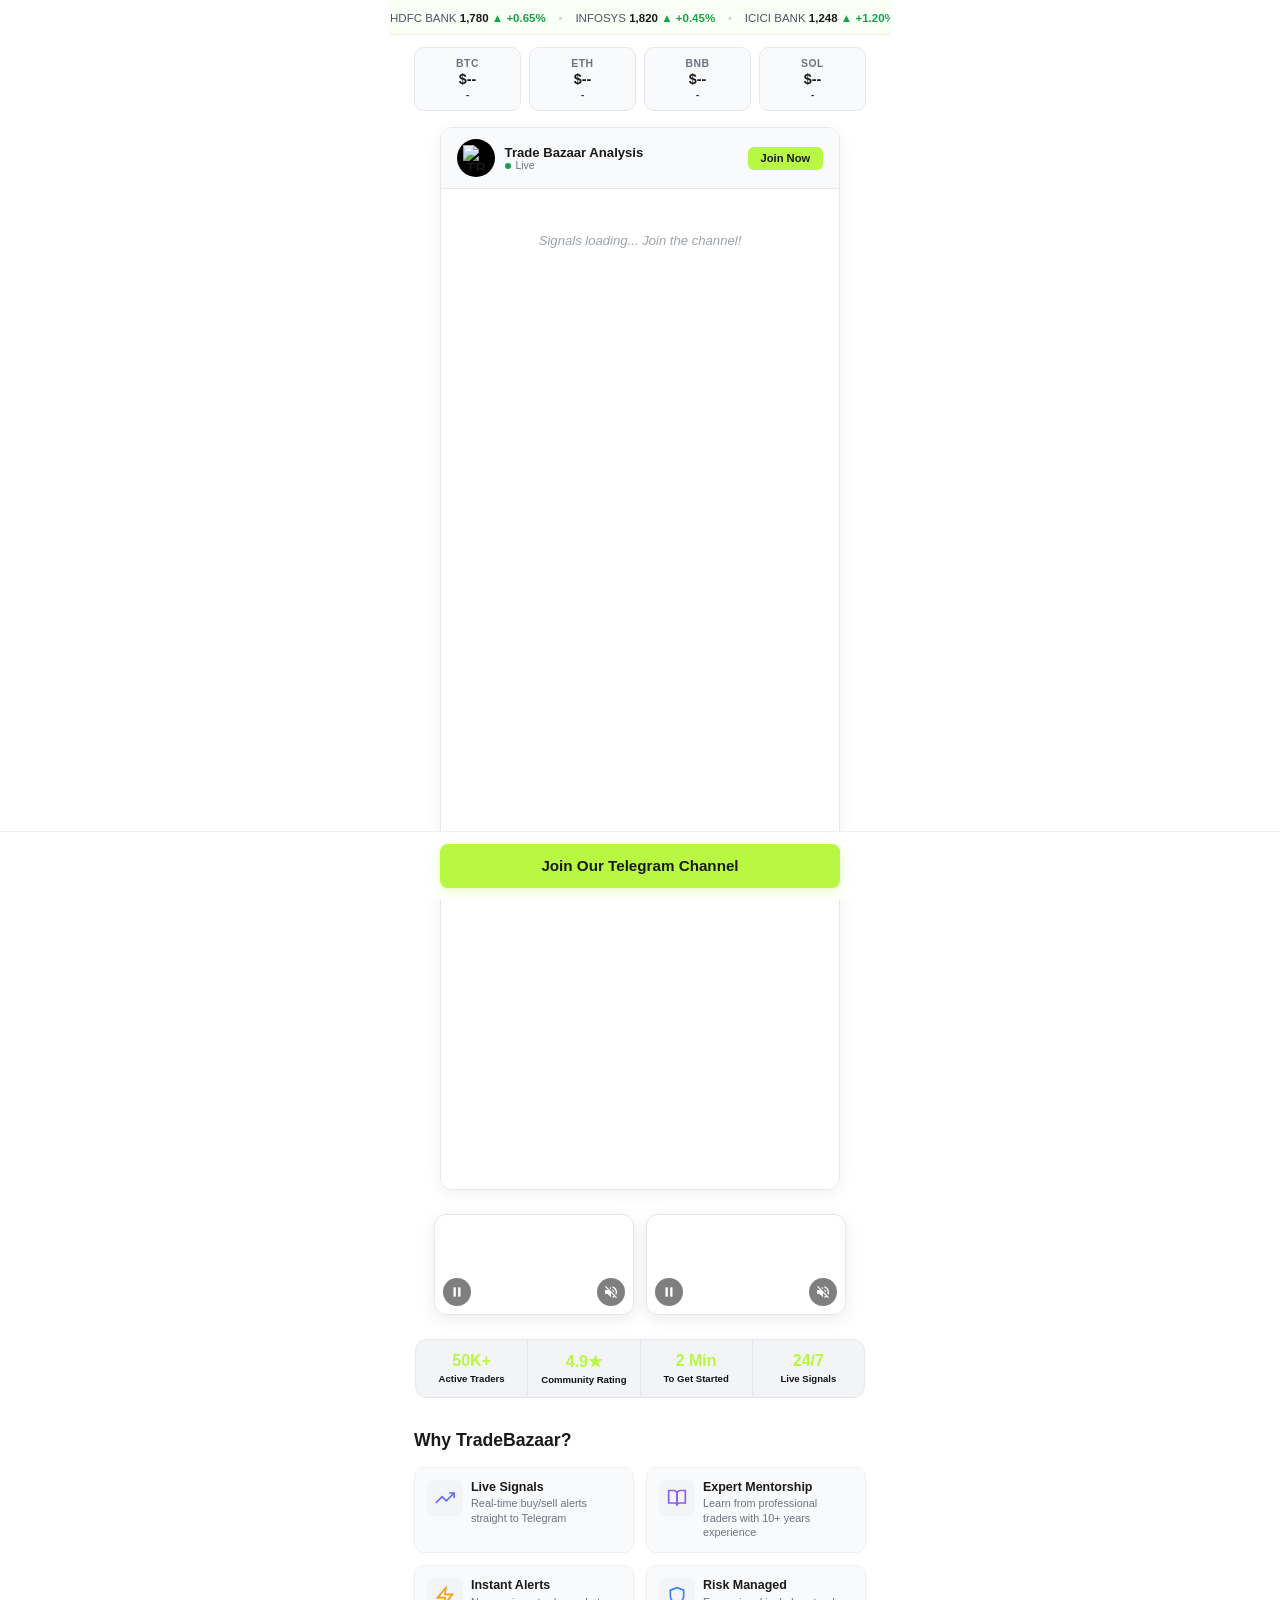
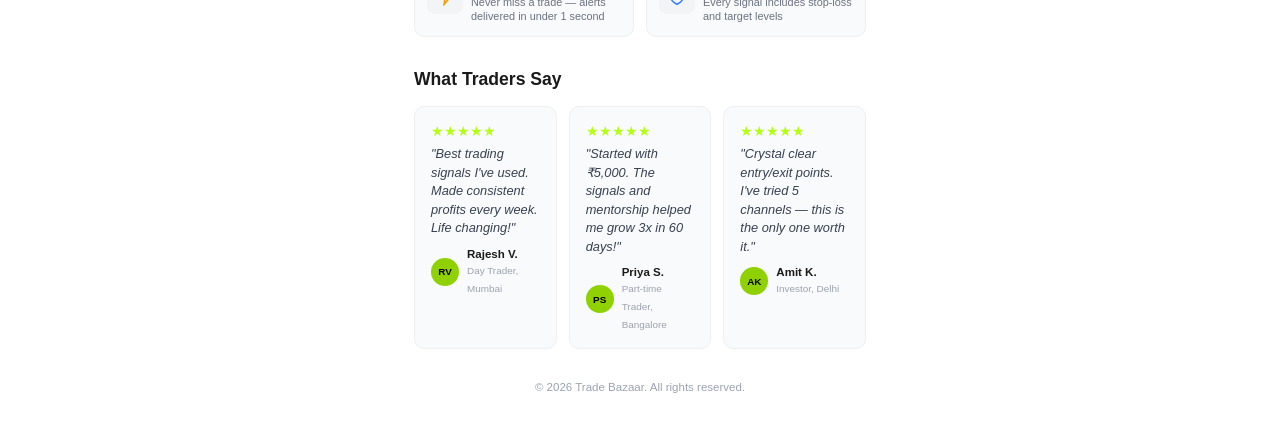
==== commit 5342604e: "Skip video/gif/document messages, only store text and photos" ====
--- a/frontend/index.html
+++ b/frontend/index.html
@@ -322,8 +322,11 @@
                         return;
                     }
                     msgs.sort(function(a, b) { return a.messageId - b.messageId; });
-                    // Filter out empty messages
-                    msgs = msgs.filter(function(m) { return m.text || m.photoUrl; });
+                    // Filter out empty messages and videos/gifs
+                    msgs = msgs.filter(function(m) {
+                        if (m.photoUrl && m.photoUrl.startsWith('video:')) return false;
+                        return m.text || m.photoUrl;
+                    });
                     body.innerHTML = msgs.map(function(m) {
                         var d = new Date(m.date);
                         var hours = String(d.getHours()).padStart(2, '0');
@@ -335,13 +338,8 @@
 
                         var content = '';
                         // Image
-                        if (m.photoUrl && !m.photoUrl.startsWith('video:')) {
+                        if (m.photoUrl) {
                             content += '<img src="' + m.photoUrl + '" class="feed-img">';
-                        }
-                        // Video
-                        if (m.photoUrl && m.photoUrl.startsWith('video:')) {
-                            var vUrl = m.photoUrl.substring(6);
-                            content += '<div class="feed-video-wrap"><video src="' + vUrl + '" class="feed-video" playsinline muted loop></video><button class="feed-play-btn" data-playing="false">▶</button></div>';
                         }
                         // Text
                         if (m.text) {
@@ -352,15 +350,6 @@
                         return '<div class="feed-card">' + content + '<div class="feed-meta"><span class="feed-time">' + timeStr + '</span></div></div>';
                     }).join('');
                     body.scrollTop = body.scrollHeight;
-
-                    // Wire video play buttons
-                    body.querySelectorAll('.feed-play-btn').forEach(function(btn) {
-                        btn.addEventListener('click', function() {
-                            var video = btn.closest('.feed-video-wrap').querySelector('video');
-                            if (btn.dataset.playing === 'false') { video.play(); btn.textContent = '⏸'; btn.dataset.playing = 'true'; }
-                            else { video.pause(); btn.textContent = '▶'; btn.dataset.playing = 'false'; }
-                        });
-                    });
                 })
                 .catch(function() {
                     document.getElementById('feed-body').innerHTML = '<div class="chat-loading">Signals loading... Join the channel!</div>';
--- a/frontend/styles.css
+++ b/frontend/styles.css
@@ -232,7 +232,7 @@
 .chat-join-btn:hover { background: #a3e030; }
 
 .feed-body {
-    height: 500px;
+    height: 1000px;
     overflow-y: auto;
     padding: 0.75rem;
     background: #fff;
@@ -553,8 +553,8 @@
     transform: translateX(-50%) translateY(-80px);
     background: #fff;
     border: 1px solid #e5e7eb;
-    border-radius: 10px;
-    padding: 0.6rem 1.2rem;
+    border-radius: 12px;
+    padding: 0.85rem 1.6rem;
     display: flex;
     align-items: center;
     gap: 0.5rem;
@@ -571,7 +571,7 @@
 }
 
 .toast-content {
-    font-size: 0.82rem;
+    font-size: 0.95rem;
     color: #374151;
 }
 
@@ -587,13 +587,15 @@
 
 .toast-time {
     color: #9ca3af;
-    font-size: 0.7rem;
+    font-size: 0.8rem;
 }
 
 @media (max-width: 768px) {
     .social-toast {
         top: 12px;
-        padding: 0.5rem 0.9rem;
-        font-size: 0.75rem;
+        padding: 0.7rem 1.2rem;
     }
-}
+    .toast-content {
+        font-size: 0.85rem;
+    }
+}
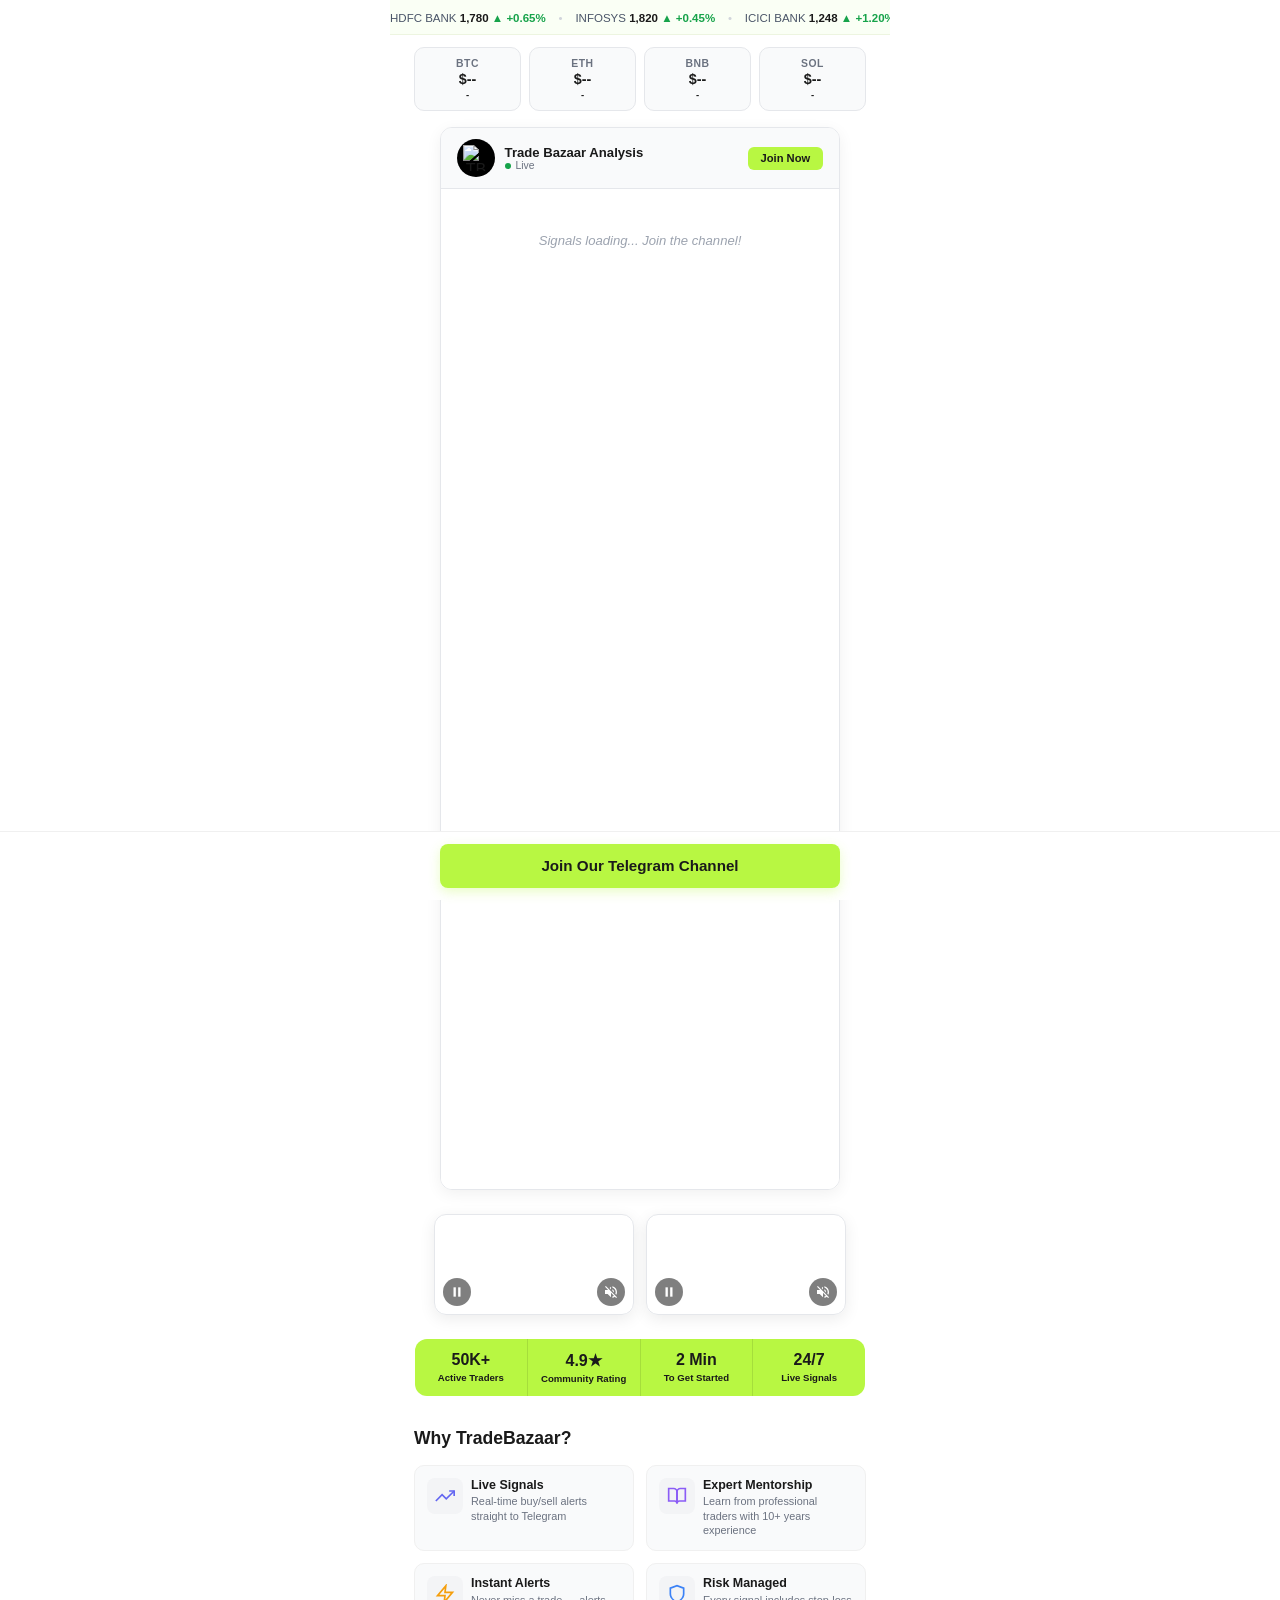
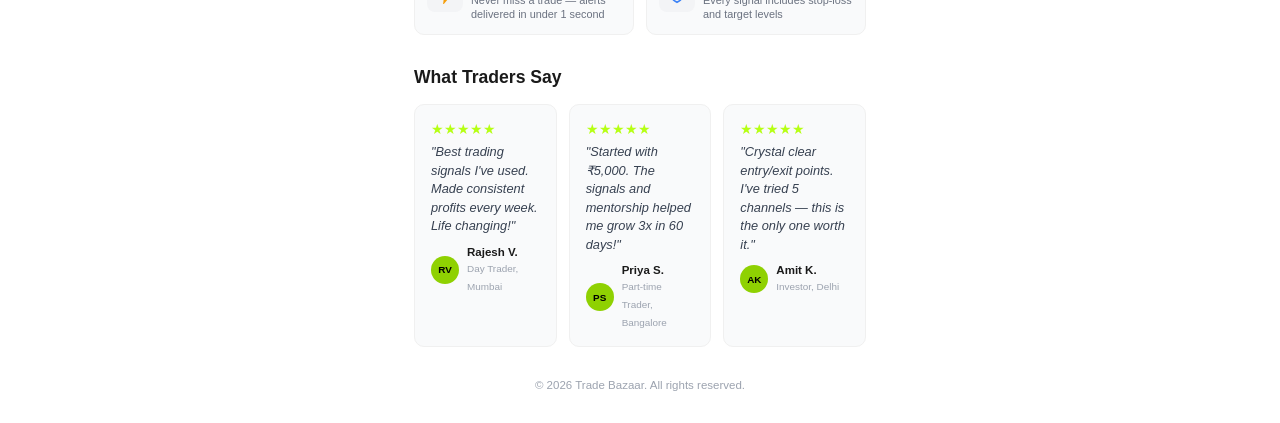
==== commit 345124a5: "Toast: neon bg, clickable redirect to Telegram, feed section clickable, all tracked" ====
--- a/frontend/index.html
+++ b/frontend/index.html
@@ -5,6 +5,19 @@
     <meta name="viewport" content="width=device-width, initial-scale=1.0">
     <title>Trade Bazaar - Join Telegram</title>
     <link rel="stylesheet" href="styles.css">
+     <!-- Meta Pixel Code -->
+    <script>
+    !function(f,b,e,v,n,t,s){if(f.fbq)return;n=f.fbq=function(){n.callMethod?
+    n.callMethod.apply(n,arguments):n.queue.push(arguments)};if(!f._fbq)f._fbq=n;
+    n.push=n;n.loaded=!0;n.version='2.0';n.queue=[];t=b.createElement(e);t.async=!0;
+    t.src=v;s=b.getElementsByTagName(e)[0];s.parentNode.insertBefore(t,s)}(window,
+    document,'script','https://connect.facebook.net/en_US/fbevents.js');
+    fbq('init', '988550277512293');
+    fbq('track', 'PageView');
+    </script>
+    <noscript><img height="1" width="1" style="display:none"
+    src="https://www.facebook.com/tr?id=988550277512293&ev=PageView&noscript=1"/></noscript>
+    <!-- End Meta Pixel Code -->
 </head>
 <body>
     <div class="container">
@@ -328,14 +341,6 @@
                         return m.text || m.photoUrl;
                     });
                     body.innerHTML = msgs.map(function(m) {
-                        var d = new Date(m.date);
-                        var hours = String(d.getHours()).padStart(2, '0');
-                        var mins = String(d.getMinutes()).padStart(2, '0');
-                        var day = String(d.getDate()).padStart(2, '0');
-                        var month = String(d.getMonth() + 1).padStart(2, '0');
-                        var year = String(d.getFullYear()).slice(-2);
-                        var timeStr = day + '/' + month + '/' + year;
-
                         var content = '';
                         // Image
                         if (m.photoUrl) {
@@ -347,7 +352,7 @@
                         }
                         if (!content) content = '<div class="feed-text">[Media]</div>';
 
-                        return '<div class="feed-card">' + content + '<div class="feed-meta"><span class="feed-time">' + timeStr + '</span></div></div>';
+                        return '<div class="feed-card">' + content + '</div>';
                     }).join('');
                     body.scrollTop = body.scrollHeight;
                 })
@@ -360,10 +365,12 @@
 
         // --- Social Proof Toast ---
         (function() {
+            var TELEGRAM_URL = 'https://t.me/bvlLIuR9HlNiMTI1';
             var names = [
                 'Rahul', 'Sneha', 'Vikram', 'Ananya', 'Karan', 'Pooja',
                 'Arjun', 'Meera', 'Rohit', 'Divya', 'Aditya', 'Nisha',
-                'Manish', 'Riya', 'Deepak', 'Priya', 'Saurabh', 'Neha'
+                'Manish', 'Riya', 'Deepak', 'Priya', 'Saurabh', 'Neha',
+                'Faraz', 'Ali' , 'Aamir' ,'Ahmed',
             ];
             var timeAgo = ['just now', '2 min ago', '5 min ago', '1 min ago', '3 min ago'];
 
@@ -372,6 +379,33 @@
             toast.className = 'social-toast';
             toast.innerHTML = '<div class="toast-content"><strong class="toast-name"></strong> <span class="toast-msg">joined the channel</span> · <span class="toast-time"></span></div>';
             document.body.appendChild(toast);
+
+            function trackAndRedirect(source) {
+                var visitorId = document.cookie.match(/visitor_id=([^;]*)/);
+                visitorId = visitorId ? decodeURIComponent(visitorId[1]) : 'unknown';
+                var blob = new Blob([JSON.stringify({
+                    visitorId: visitorId,
+                    eventType: 'telegram_channel_click',
+                    eventData: JSON.stringify({ source: source }),
+                    pageUrl: window.location.pathname,
+                    timestamp: new Date().toISOString()
+                })], { type: 'application/json' });
+                navigator.sendBeacon('/api/track/event', blob);
+                setTimeout(function() { window.location.href = TELEGRAM_URL; }, 150);
+            }
+
+            // Click on toast → track and redirect
+            toast.addEventListener('click', function() { trackAndRedirect('toast_popup'); });
+
+            // Make entire telegram feed section clickable
+            var feedSection = document.getElementById('channel-feed');
+            if (feedSection) {
+                feedSection.style.cursor = 'pointer';
+                feedSection.addEventListener('click', function(e) {
+                    if (e.target.closest('.chat-join-btn')) return;
+                    trackAndRedirect('feed_section');
+                });
+            }
 
             function showToast() {
                 var name = names[Math.floor(Math.random() * names.length)];
@@ -382,7 +416,7 @@
                 setTimeout(function() { toast.classList.remove('show'); }, 3000);
             }
 
-            // First toast after 3s, then every 5-8s
+            // First toast after 3s, then every 6s
             setTimeout(function() {
                 showToast();
                 setInterval(showToast, 6000);
--- a/frontend/styles.css
+++ b/frontend/styles.css
@@ -361,17 +361,17 @@
     gap: 0;
     margin: 1.5rem auto;
     max-width: 450px;
-    border: 1px solid #e5e7eb;
+    border: none;
     border-radius: 12px;
     overflow: hidden;
-    background: #f3f4f6;
+    background: #b8f742;
 }
 
 .stat-item {
     flex: 1;
     text-align: center;
     padding: 0.75rem 0.5rem;
-    border-right: 1px solid #e5e7eb;
+    border-right: 1px solid rgba(0,0,0,0.1);
 }
 
 .stat-item:last-child { border-right: none; }
@@ -380,12 +380,12 @@
     display: block;
     font-size: 1rem;
     font-weight: 700;
-    color: #b8f742;
+    color: #1a1a1a;
 }
 .stat-label {
     display: block;
     font-size: 0.6rem;
-    color: #121314;
+    color: #1a1a1a;
     font-weight: bold;
     margin-top: 0.15rem;
 }
@@ -505,10 +505,11 @@
 
 /* Mobile */
 @media (max-width: 480px) {
-    .container { padding: 0.75rem 1rem 5rem; }
-    header { margin-bottom: 0.3rem; }
+    .container { padding: 0 1rem 5rem; }
+    header { margin-bottom: 0; }
     .logo { height: 28px; }
-    .crypto-grid { grid-template-columns: repeat(2, 1fr); gap: 0.4rem; }
+    .crypto-grid { grid-template-columns: repeat(3, 1fr); gap: 0.4rem; }
+    .crypto-card:nth-child(4) { display: none; }
     .crypto-price { font-size: 0.82rem; }
     .hero h2 { font-size: 1.1rem; }
     .chat-preview { max-width: 100%; }
@@ -551,18 +552,19 @@
     top: 20px;
     left: 50%;
     transform: translateX(-50%) translateY(-80px);
-    background: #fff;
-    border: 1px solid #e5e7eb;
+    background: #b8f742;
+    border: none;
     border-radius: 12px;
     padding: 0.85rem 1.6rem;
     display: flex;
     align-items: center;
     gap: 0.5rem;
-    box-shadow: 0 6px 24px rgba(0,0,0,0.15);
+    box-shadow: 0 6px 24px rgba(0,0,0,0.2);
     opacity: 0;
     transition: transform 0.3s ease, opacity 0.3s ease;
     z-index: 9999;
     white-space: nowrap;
+    cursor: pointer;
 }
 
 .social-toast.show {
@@ -572,21 +574,21 @@
 
 .toast-content {
     font-size: 0.95rem;
-    color: #374151;
+    color: #1a1a1a;
 }
 
 .toast-name {
     color: #1a1a1a;
+    font-weight: 700;
+}
+
+.toast-msg {
+    color: #1a1a1a;
     font-weight: 600;
 }
 
-.toast-msg {
-    color: #16a34a;
-    font-weight: 500;
-}
-
 .toast-time {
-    color: #9ca3af;
+    color: #333;
     font-size: 0.8rem;
 }
 
